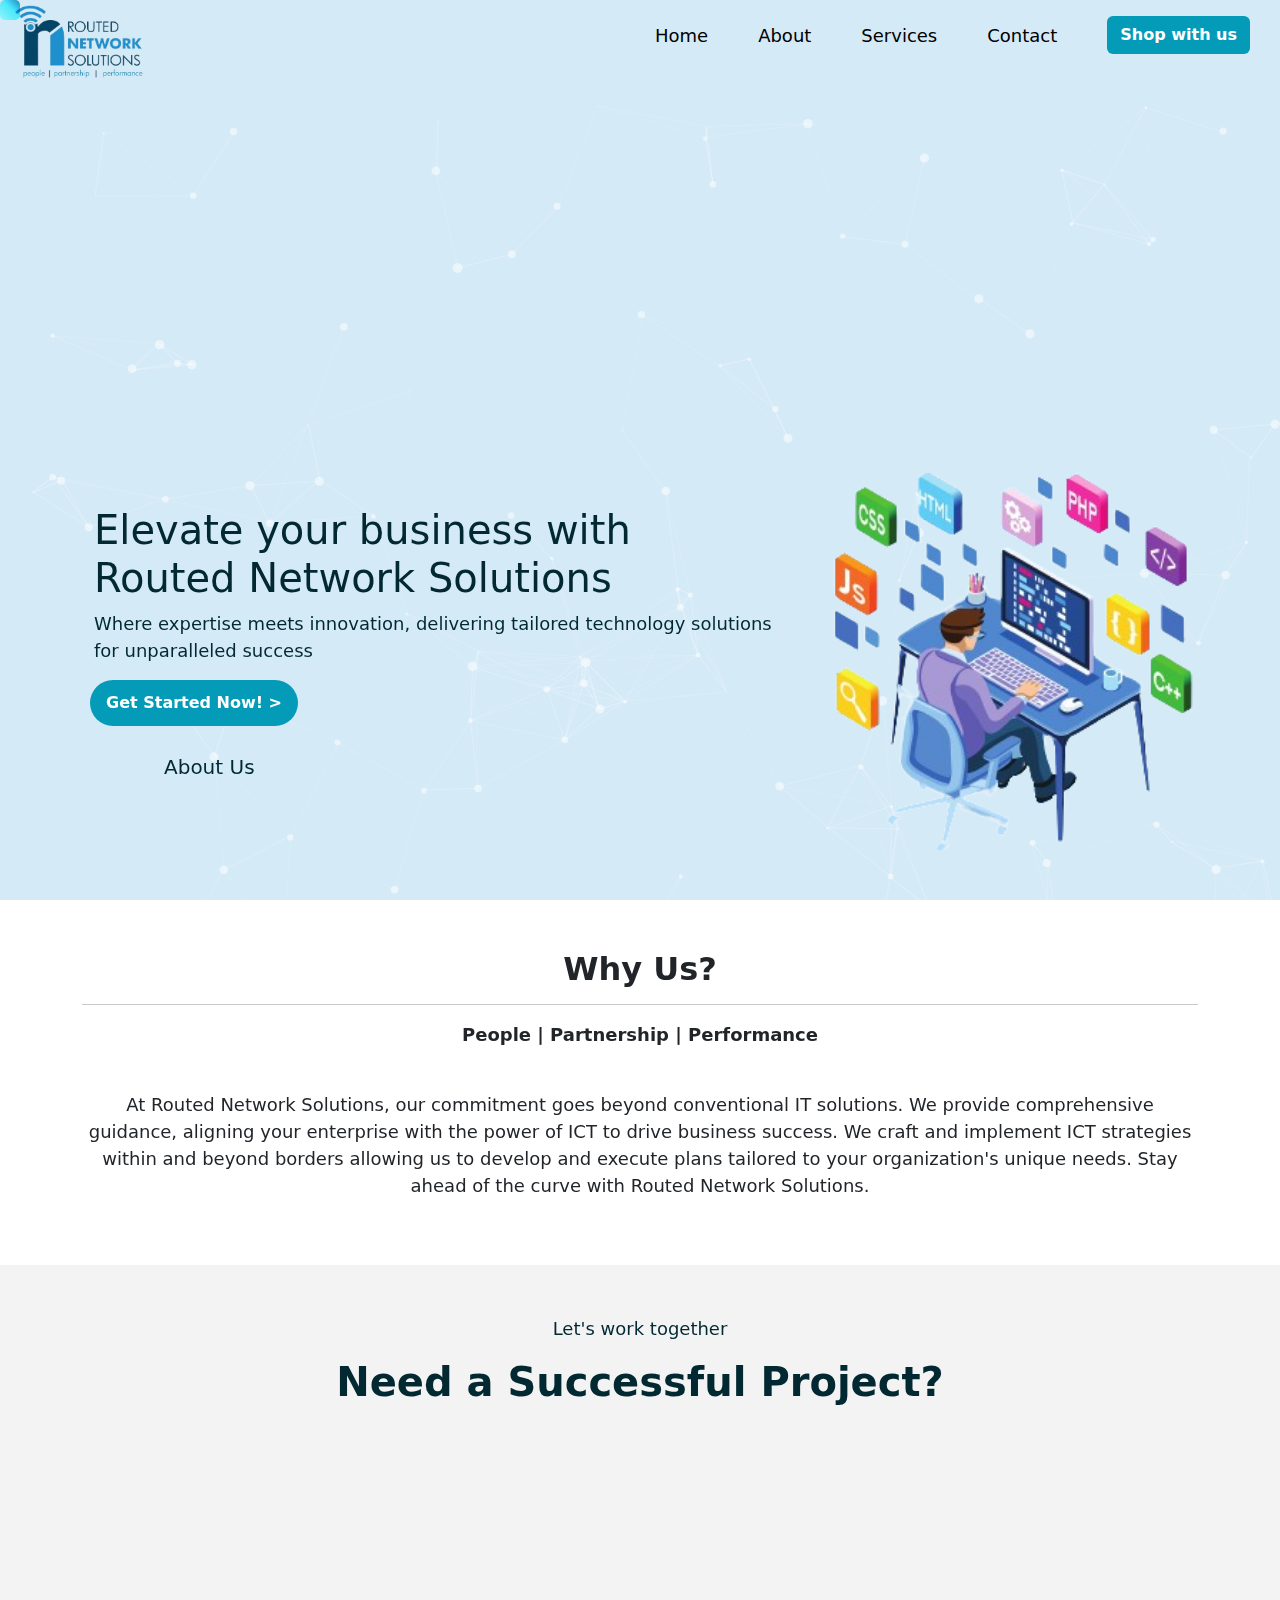
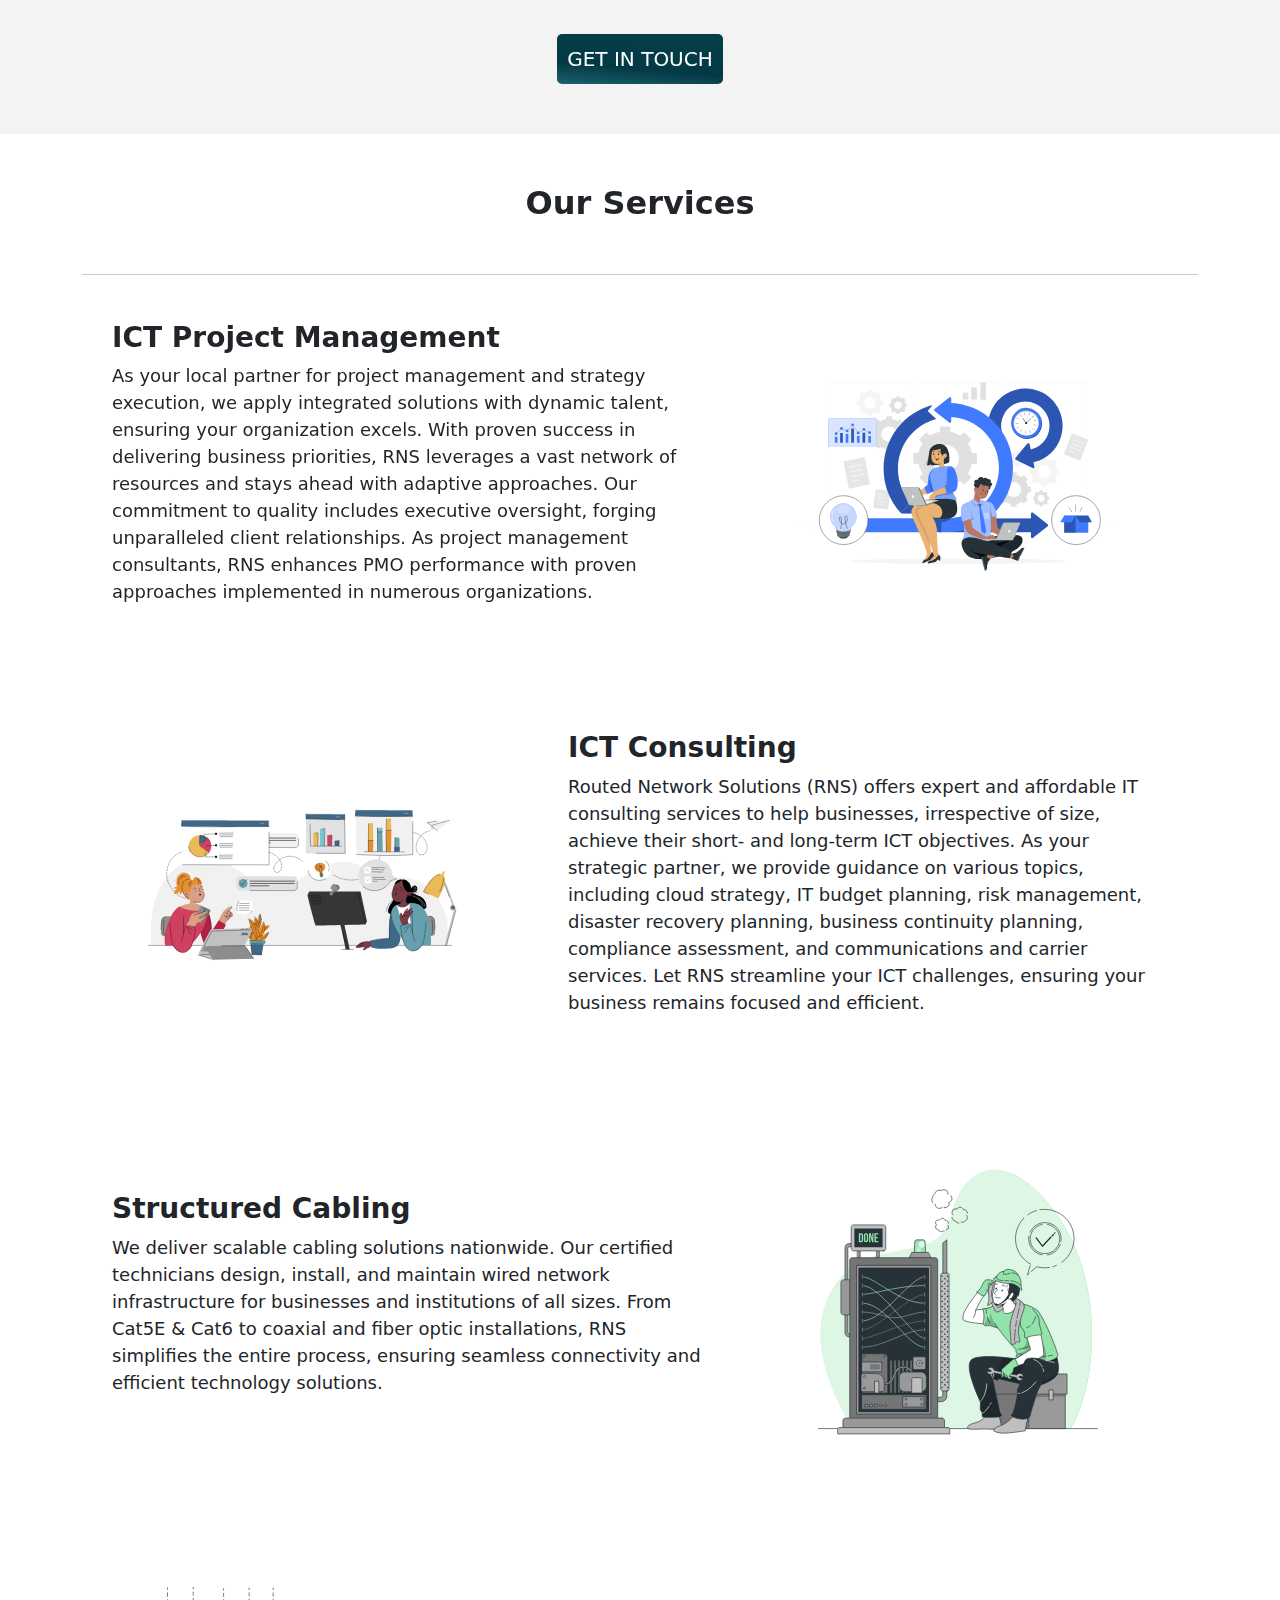
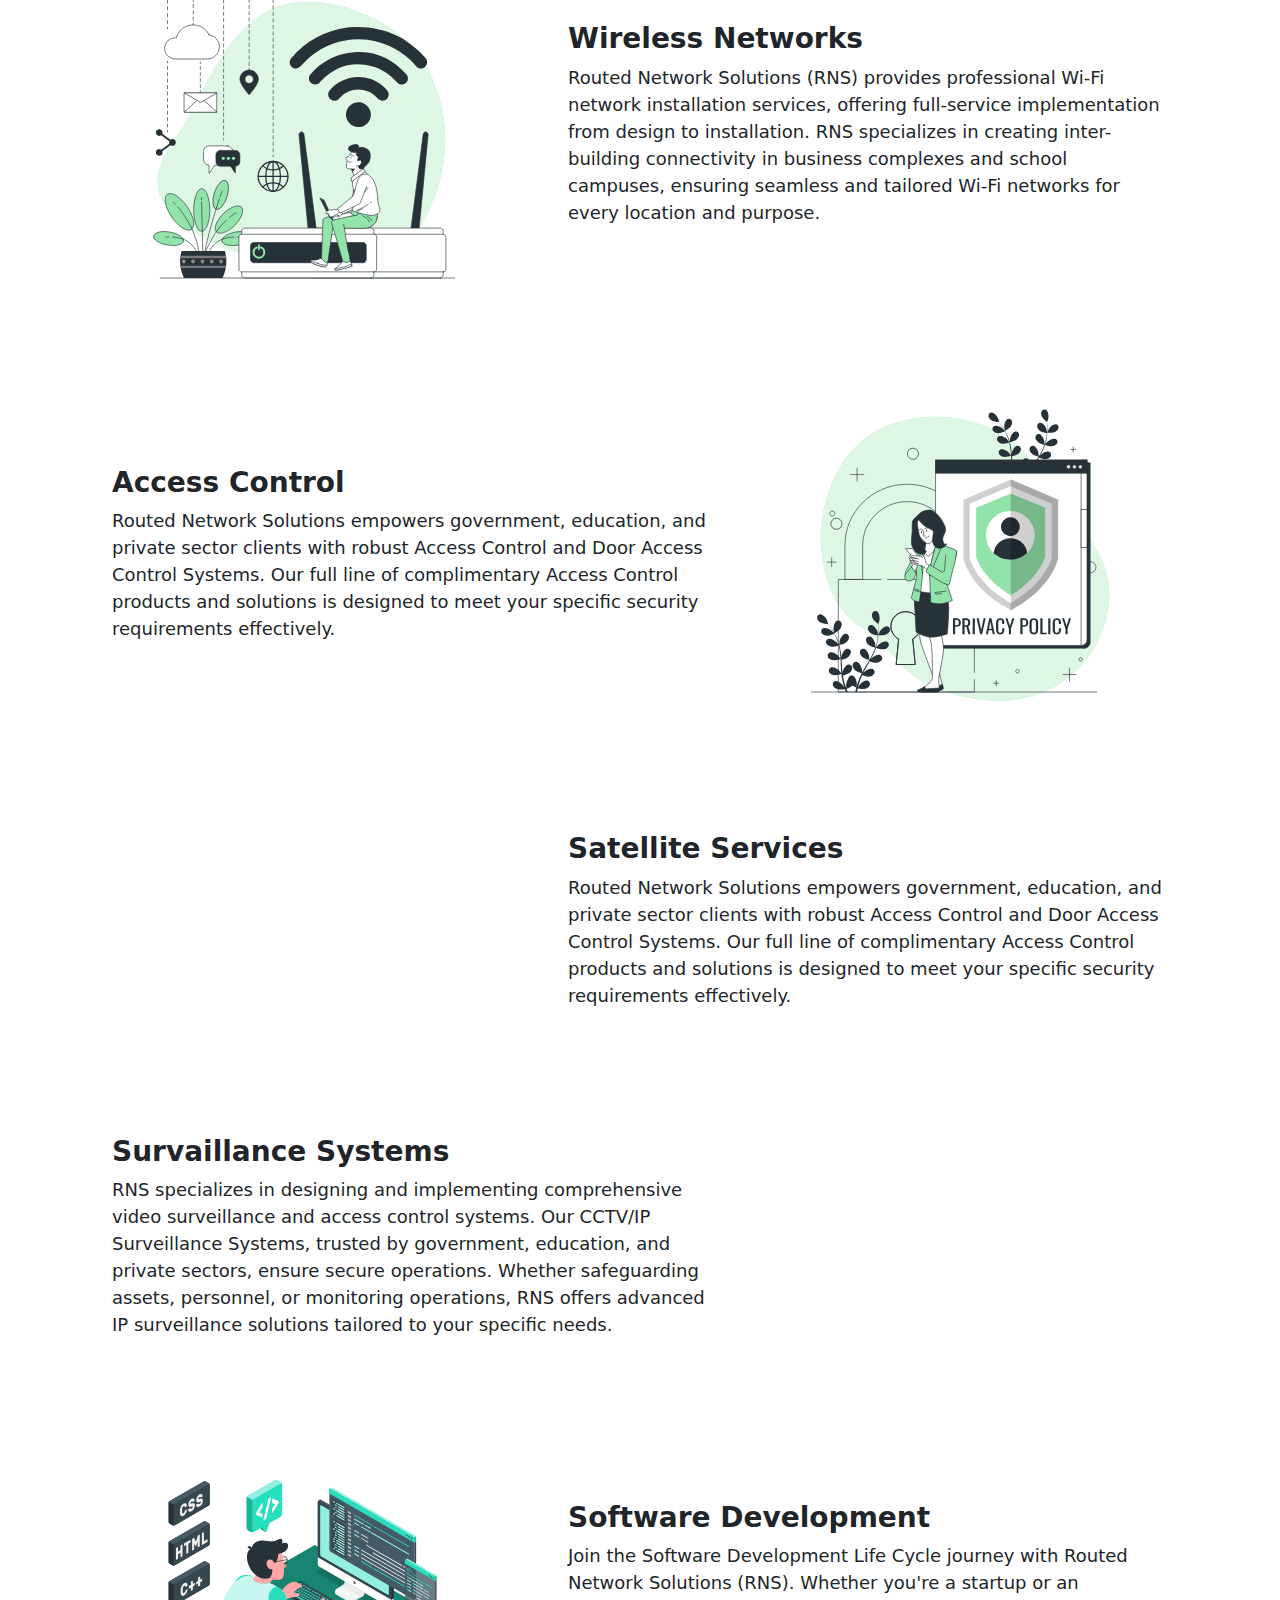
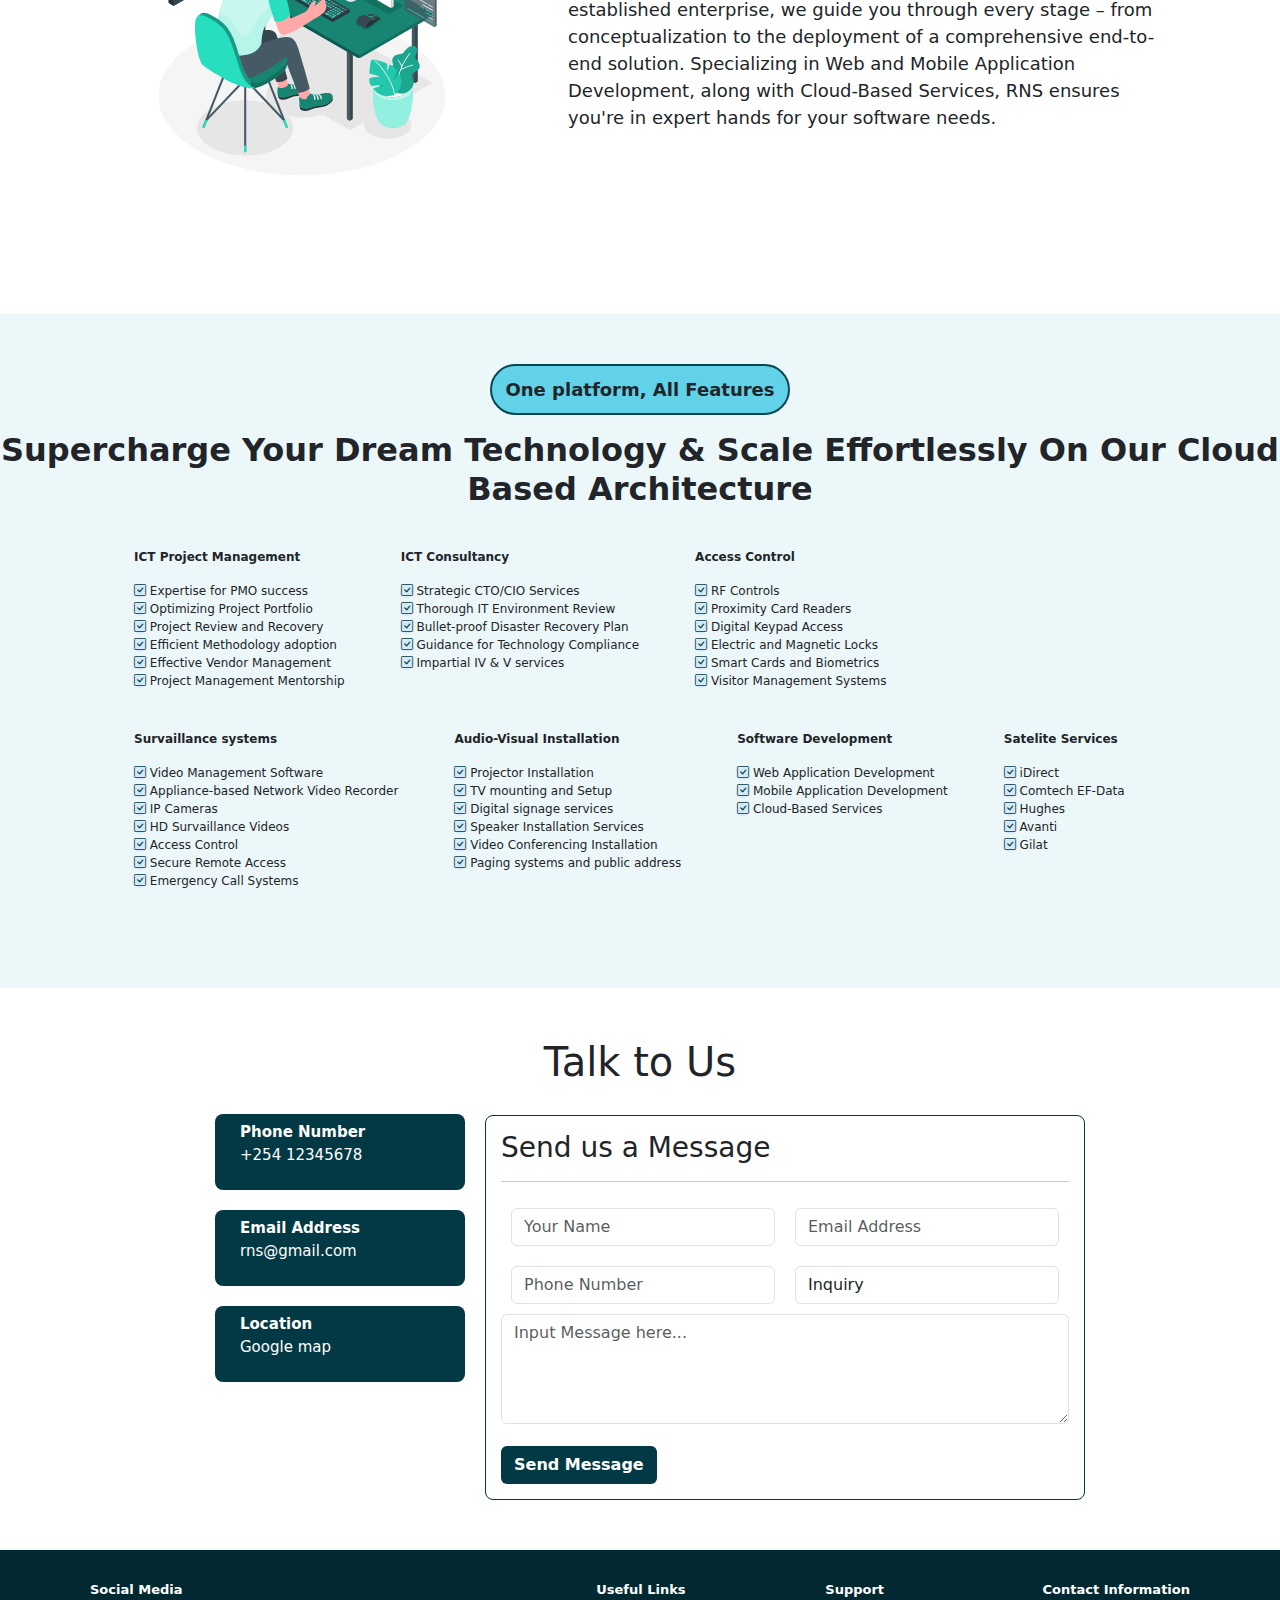
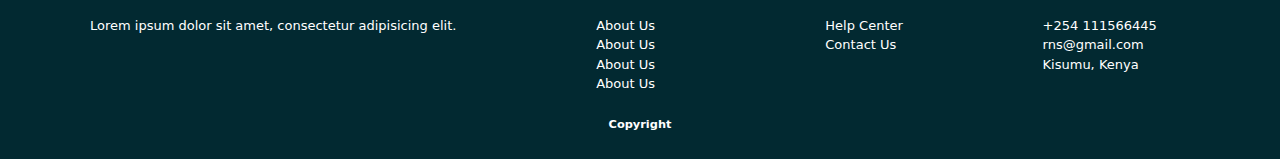
==== home.html @ feba07fe "RNS Project" ====
<!DOCTYPE html>
<html lang="en">
<head>
    <meta charset="UTF-8">
    <meta name="viewport" content="width=device-width, initial-scale=1.0">
    <!--bootstrap link-->
    <link href="https://cdn.jsdelivr.net/npm/bootstrap@5.3.3/dist/css/bootstrap.min.css" rel="stylesheet" integrity="sha384-QWTKZyjpPEjISv5WaRU9OFeRpok6YctnYmDr5pNlyT2bRjXh0JMhjY6hW+ALEwIH" crossorigin="anonymous">
    <link rel="stylesheet" href="home.css">
    <title>RNS</title>
</head>
<body>
    <div id="particles-js">
        <div class="nav-wrapper">
            <div class="nav-bar">
                <div class="logo">
                    <img src="images/RNS_New_Logo-removebg.png" alt="logo" style="width: 170px;">
                </div>
    
                <div class="nav">
                    <ul>
                        <li><a href="#">Home</a></li>
                        <li><a href="#">About</a></li>
                        <li><a href="#">Services</a></li>
                        <li><a href="#">Contact</a></li>
                        <button class="btn">Shop with us</button>
                    </ul>
                </div>
            </div>
        </div>
        
        <div class="nav container">
            <div class="hero container">
                <div class="hero-text container">
                    <h1>Elevate your business with Routed Network Solutions </h1>
                    <p>Where expertise meets innovation, delivering tailored technology solutions for unparalleled success</p>
                    
                    <button class="btn">Get Started Now! > </button>
                    <div class="header-icon">
                        <script src="https://cdn.lordicon.com/lordicon.js"></script>
                        <lord-icon
                            src="https://cdn.lordicon.com/hgngwpjn.json"
                            trigger="loop"
                            style="width:50px;height:90px">
                        </lord-icon>
    
                        <h5><a href="#">About Us</a></h5>
                    </div>   
                </div>
    
                <div class="hero-image">
                    <img src="images/about-image.png" alt="">
                </div>
            </div>
        </div>
    </div>



    <div class="about container">
        <div class="title">
            <h2><b>Why Us?</b></h2>
            <hr>
            <p><b>People | Partnership | Performance</b></p><br>
            <p>At Routed Network Solutions, our commitment goes beyond conventional IT solutions. We provide comprehensive guidance, aligning your enterprise with the power of ICT to drive business success. We craft and implement ICT strategies within and beyond borders allowing us to develop and execute plans tailored to your organization's unique needs. Stay ahead of the curve with Routed Network Solutions. </p>
        </div>
    </div>


    <div id="particles-js" style="height: 100%; width: 100%;">
        <div class="call">
         <p>Let's work together</p>
         <h1><b>Need a Successful Project?</b></h1>
         <lord-icon
             src="https://cdn.lordicon.com/wzrwaorf.json"
             trigger="loop"
             colors="primary:#110a5c,secondary:#049bb9"
             style="width:220px;height:220px">
         </lord-icon>
  
         <button class="neon-button">Get in Touch</button>
        </div>
       
     </div>


    <div class="services container">
        <div class="title">
            <h2><b>Our Services</b></h2><br>
            <hr>
        </div>

        <div class="services-types">
            <div class="service-section">
                <div class="services-text">
                    <h3><b>ICT Project Management</b></h3>
                    <p>As your local partner for project management and strategy execution, we apply integrated solutions with dynamic talent, ensuring your organization excels. With proven success in delivering business priorities, RNS leverages a vast network of resources and stays ahead with adaptive approaches. Our commitment to quality includes executive oversight, forging unparalleled client relationships. As project management consultants, RNS enhances PMO performance with proven approaches implemented in numerous organizations.</p>
                </div>

                <div class="services-image">
                    <img src="images/Project management new.svg" alt="">
                </div>
            </div>
        </div>

        <div class="services-types">
            <div class="service-section container">
                <div class="services-image">
                    <img src="images/Consultation.svg" alt="">
                </div>

                <div class="services-text">
                    <h3><b>ICT Consulting</b></h3>
                    <p>Routed Network Solutions (RNS) offers expert and affordable IT consulting services to help businesses, irrespective of size, achieve their short- and long-term ICT objectives. As your strategic partner, we provide guidance on various topics, including cloud strategy, IT budget planning, risk management, disaster recovery planning, business continuity planning, compliance assessment, and communications and carrier services. Let RNS streamline your ICT challenges, ensuring your business remains focused and efficient.</p>
                </div>
            </div>
        </div>
           
        

        <div class="services-types">
            <div class="service-section">
                <div class="services-text">
                    <h3><b>Structured Cabling</b></h3>
                    <p>We deliver scalable cabling solutions nationwide. Our certified technicians design, install, and maintain wired network infrastructure for businesses and institutions of all sizes. From Cat5E & Cat6 to coaxial and fiber optic installations, RNS simplifies the entire process, ensuring seamless connectivity and efficient technology solutions.</p>
                </div>

                <div class="services-image">
                    <img src="images/Wiring.svg" alt="">
                </div>
            </div>
        </div>

        <div class="services-types">
            <div class="service-section">

                <div class="services-image">
                    <img src="images/wireless networks.svg" alt="">
                </div>

                <div class="services-text">
                    <h3><b>Wireless Networks</b></h3>
                    <p>Routed Network Solutions (RNS) provides professional Wi-Fi network installation services, offering full-service implementation from design to installation. RNS specializes in creating inter-building connectivity in business complexes and school campuses, ensuring seamless and tailored Wi-Fi networks for every location and purpose.</p>
                </div>

              
            </div>
        </div>

        <div class="services-types">
            <div class="service-section">
                <div class="services-text">
                    <h3><b>Access Control</b></h3>
                    <p>Routed Network Solutions empowers government, education, and private sector clients with robust Access Control and Door Access Control Systems. Our full line of complimentary Access Control products and solutions is designed to meet your specific security requirements effectively.</p>
                </div>

                <div class="services-image">
                    <img src="images/Access ctrl new.svg" alt="">
                </div>
            </div>
        </div>

        <div class="services-types">
            <div class="service-section">

                <div class="services-image">
                    <img src="images/satellite-2528833.jpg" alt="">
                </div>

                <div class="services-text">
                    <h3><b>Satellite Services</b></h3>
                    <p>Routed Network Solutions empowers government, education, and private sector clients with robust Access Control and Door Access Control Systems. Our full line of complimentary Access Control products and solutions is designed to meet your specific security requirements effectively.</p>
                </div>

                
            </div>
        </div>

        <div class="services-types">
            <div class="service-section">
                <div class="services-text">
                    <h3><b>Survaillance Systems</b></h3>
                    <p>RNS specializes in designing and implementing comprehensive video surveillance and access control systems. Our CCTV/IP Surveillance Systems, trusted by government, education, and private sectors, ensure secure operations. Whether safeguarding assets, personnel, or monitoring operations, RNS offers advanced IP surveillance solutions tailored to your specific needs.</p>
                </div>

                <div class="services-image">
                    <img src="images/Surveillance Cameras.jpg" alt="">
                </div>
            </div>
        </div>

        <div class="services-types">
            <div class="service-section">
                <div class="services-image">
                    <img src="images/Software Development new.svg" alt="">
                </div>

                <div class="services-text">
                    <h3><b>Software Development</b></h3>
                    <p>Join the Software Development Life Cycle journey with Routed Network Solutions (RNS). Whether you're a startup or an established enterprise, we guide you through every stage – from conceptualization to the deployment of a comprehensive end-to-end solution. Specializing in Web and Mobile Application Development, along with Cloud-Based Services, RNS ensures you're in expert hands for your software needs.</p>
                </div>

               
            </div>
        </div>
    </div>

 

    <div class="advantages ">
        <div class="advantage-title">
            <p><b>One platform, All Features</b></p>
            <h2><b>Supercharge Your Dream Technology & Scale Effortlessly On Our Cloud Based Architecture</b></h2>
        </div>
       
        <div class="advantages-list container">
          
          
            <div class="list">
                <ul>
                    <p><b>ICT Project Management</b></p>
                    <li><i class="bi bi-check-square"></i> Expertise for PMO success</li>
                    <li><i class="bi bi-check-square"></i> Optimizing Project Portfolio</li>
                    <li><i class="bi bi-check-square"></i> Project Review and Recovery</li>
                    <li><i class="bi bi-check-square"></i> Efficient Methodology adoption</li>
                    <li><i class="bi bi-check-square"></i> Effective Vendor Management</li>
                    <li><i class="bi bi-check-square"></i> Project Management Mentorship</li>
                </ul>
            </div>

            <div class="list">
                <ul>
                    <p><b>ICT Consultancy</b></p>
                    <li><i class="bi bi-check-square"></i> Strategic CTO/CIO Services</li>
                    <li><i class="bi bi-check-square"></i> Thorough IT Environment Review</li>
                    <li><i class="bi bi-check-square"></i> Bullet-proof Disaster Recovery Plan</li>
                    <li><i class="bi bi-check-square"></i> Guidance for Technology Compliance</li>
                    <li><i class="bi bi-check-square"></i> Impartial IV & V services</li>
                    
                </ul>
            </div>

            <div class="list">
                <ul>
                    <p><b>Access Control</b></p>
                    <li><i class="bi bi-check-square"></i> RF Controls</li>
                    <li><i class="bi bi-check-square"></i> Proximity Card Readers</li>
                    <li><i class="bi bi-check-square"></i> Digital Keypad Access</li>
                    <li><i class="bi bi-check-square"></i> Electric and Magnetic Locks</li>
                    <li><i class="bi bi-check-square"></i> Smart Cards and Biometrics</li>
                    <li><i class="bi bi-check-square"></i> Visitor Management Systems</li>
                </ul>
            </div>


            <div class="list" >
                <ul>
                    <p><b>Survaillance systems</b></p>
                    <li><i class="bi bi-check-square"></i> Video Management Software</li>
                    <li><i class="bi bi-check-square"></i> Appliance-based Network Video Recorder</li>
                    <li><i class="bi bi-check-square"></i> IP Cameras</li>
                    <li><i class="bi bi-check-square"></i>  HD Survaillance Videos</li>
                    <li><i class="bi bi-check-square"></i> Access Control</li>
                    <li><i class="bi bi-check-square"></i> Secure Remote Access</li>
                    <li><i class="bi bi-check-square"></i> Emergency Call Systems</li>
                    
                </ul>
            </div>

            <div class="list">
                <ul>
                    <p><b>Audio-Visual Installation</b></p>
                    <li><i class="bi bi-check-square"></i> Projector Installation</li>
                    <li><i class="bi bi-check-square"></i> TV mounting and Setup</li>
                    <li><i class="bi bi-check-square"></i> Digital signage services</li>
                    <li><i class="bi bi-check-square"></i> Speaker Installation Services</li>
                    <li><i class="bi bi-check-square"></i> Video Conferencing Installation</li>
                    <li><i class="bi bi-check-square"></i> Paging systems and public address</li>
                </ul>
            </div>

            <div class="list">
                <ul>
                    <p><b>Software Development</b></p>
                    <li><i class="bi bi-check-square"></i> Web Application Development</li>
                    <li><i class="bi bi-check-square"></i> Mobile Application Development</li>
                    <li><i class="bi bi-check-square"></i> Cloud-Based Services</li>
                    
                </ul>
            </div>

            <div class="list">
                <ul>
                    <p><b>Satelite Services</b></p>
                    <li><i class="bi bi-check-square"></i> iDirect</li>
                    <li><i class="bi bi-check-square"></i> Comtech EF-Data</li>
                    <li><i class="bi bi-check-square"></i> Hughes</li>
                    <li><i class="bi bi-check-square"></i> Avanti</li>
                    <li><i class="bi bi-check-square"></i> Gilat</li>
                </ul>
            </div>
        </div>
    </div>
    
    <div class="contact container">
        <div class="title">
            <h1>Talk to Us</h1>
            
        </div>

        <div class="contact-form">
            <div class="contact-info">
                <div class="info-details">
                    <div class="info-icon">
                        <script src="https://cdn.lordicon.com/lordicon.js"></script>
                        <lord-icon
                            src="https://cdn.lordicon.com/ggwcstpv.json"
                            trigger="loop"
                            delay="2000"
                            stroke="bold"
                            style="width:50px;height:50px">
                        </lord-icon>
                    </div>
    
                    <div class="info-contact">
                        <p><b>Phone Number</b></p>
                        <p>+254 12345678</p>
                    </div>
                </div>
    
                <div class="info-details">
                    <div class="info-icon">
                        <script src="https://cdn.lordicon.com/lordicon.js"></script>
                        <lord-icon
                            src="https://cdn.lordicon.com/ukwexxlc.json"
                            trigger="in"
                            delay="1500"
                            stroke="bold"
                            state="loop-assembly"
                            style="width:50px;height:50px">
                        </lord-icon>
                    </div>
    
                    <div class="info-contact">
                        <p><b>Email Address</b></p>
                        <p>rns@gmail.com</p>
                    </div>
                </div>
    
                <div class="info-details">
                    <div class="info-icon">
                        <script src="https://cdn.lordicon.com/lordicon.js"></script>
                        <lord-icon
                            src="https://cdn.lordicon.com/cjhlqtae.json"
                            trigger="loop"
                            stroke="bold"
                            state="loop-roll"
                            style="width:50px;height:50px">
                        </lord-icon>
                    </div>
    
                    <div class="info-contact">
                        <p><b>Location</b></p>
                        <p>Google map</p>
                    </div>
                </div>
    
                
            </div>
    
            <div class="message">
                <h3>Send us a Message</h3>
                <hr>
                <form action="">
                    <div class="message1">
                        <input class="form-control" type="text" placeholder="Your Name">
                        <input class="form-control" type="email" placeholder="Email Address">
                    </div>
    
                    <div class="message1">
                        <input class="form-control" type="number" placeholder="Phone Number">
                        <select class="form-control" name="subject" id="subject">
                            <option value="Inquiry">Inquiry</option>
                            <option value="Complement">Complement</option>
                            <option value="Complaint">Complaint</option>
                        </select>
                    </div>
                    <textarea class="form-control" name="message" id="" cols="30" rows="4" placeholder="Input Message here..."></textarea><br>
                    <button class="btn"><b>Send Message</b></button>
                </form>
            </div>
        </div>
        
    </div>

    <footer>
        <div class="footer container">
            <div class="footer-text">
                <p><b>Social Media</b></p>
                <p>Lorem ipsum dolor sit amet, consectetur adipisicing elit.</p>
                <div class="socials-icons">

                </div>
            </div>

            <div class="footer-text">
                <p><b>Useful Links</b></p>
                <a href="#">About Us</a>
                <a href="#">About Us</a>
                <a href="#">About Us</a>
                <a href="#">About Us</a>
            </div>

            <div class="footer-text">
                <p><b>Support</b></p>
                <a href="#">Help Center</a>
                <a href="#">Contact Us</a>
            </div>

            <div class="footer-text">
                <p><b>Contact Information</b></p>
                <a href="#">+254 111566445</a>
                <a href="#">rns@gmail.com</a>
                <a href="#">Kisumu, Kenya</a>
            </div>
        </div>
        <p style="text-align: center;"><small><b>Copyright</b></small></p>
    </footer>

    

    <!--bootstrap-->
    <script src="https://cdn.jsdelivr.net/npm/bootstrap@5.3.3/dist/js/bootstrap.bundle.min.js" integrity="sha384-YvpcrYf0tY3lHB60NNkmXc5s9fDVZLESaAA55NDzOxhy9GkcIdslK1eN7N6jIeHz" crossorigin="anonymous"></script>
    <!--boostrap icons-->
    <link rel="stylesheet" href="https://cdn.jsdelivr.net/npm/bootstrap-icons@1.11.3/font/bootstrap-icons.min.css">
    <script src="particles.js"></script>
    <script src="app.js"></script>
    <script src="https://cdn.lordicon.com/lordicon.js"></script>
</body>
</html>
---- home.css ----
body{
    margin: 0;
    padding: 0;
    box-sizing: border-box;
    background-color: #ffffff;
    font-size: large;
}

#particles-js{
    width: 100%;
    height: 100vh;
    background: #d5eaf7;
 
}

.nav-bar{
    display: flex;
    flex-direction: row;
    justify-content: space-between;
}
.nav ul{
    display: flex;
    flex-direction: row;
    justify-content: space-between;
    align-items: center;
    margin-right: 30px;
}
.nav ul li{
    text-decoration: none;
    list-style-type: none;

}
.nav ul a{
    text-decoration: none;
    margin-left: 50px;
    color: black;
}
.nav .btn{
    font-weight: bold;
    background-color:#049bb9;
    color: white;
    margin-left: 50px;
}
.nav .btn:hover{
    color: white;
    background-color:#62d2e9 ;
    border: none;
}
.hero{
    display: flex;
    flex-direction: row;
    justify-content: space-between;
    align-items: center;
   position: absolute;
   bottom: 50px;
}
.hero-text{
    color: #022931;
  
}
.hero-text .btn{
    background-color: #049bb9;
    border-radius: 25px;
    padding: 10px;
    padding-left: 15px;
    padding-right: 15px;
    margin-left: -4px;
}
.hero-image img{
    width: 380px;
    margin-left: 30px;
}
.header-icon{
    display: flex;
    flex-direction: row;
    align-items: center;
    
}
.header-icon a{
    text-decoration: none;
    list-style-type: none;
    color: #022931;
    margin-left: 20px;
}
.services{
    display: flex;
    flex-direction: column;
   padding-top: 50px;
   padding-bottom: 50px;
}
.title{
    text-align: center;
    
}
.service-section{
    display: flex;
    flex-direction: row;
    align-items: center;
    justify-content: space-between;
    padding: 30px;
}
.services-text{
    width: 600px;
}
.services-types{
    margin-bottom: 50px;
}

.services-image img{
    width: 400px;
    padding-left: 30px;
    padding-right: 50px;
    border-radius: 15px;
}
.about{
    padding-top: 50px;
    padding-bottom: 50px;
}
.call{
    align-items: center;
    text-align: center;
    padding: 50px;
    background-color: rgb(243, 243, 243);
    display: flex;
    flex-direction: column;
    color: #022931;
}
.advantages{
    display: flex;
    flex-direction: column;
    justify-content: space-between;
   
    padding-top: 50px;
    padding-bottom: 50px;
    background-color: rgb(236, 247, 250);
}
.advantages-list{
    display: flex;
    flex-direction: row;
    flex-wrap:wrap;
    list-style-type: none;
    
    padding: 20px;
}
.list{
    text-decoration: none;
    padding-bottom: 10px;
    padding: 12px;
    font-size: 12px;
}
.list li{
    list-style-type: none;
}
.list li i{
    color: #033944;
    background-color: #d5eaf7;
   
  
    border-radius: 7px;
}
.advantage-title{
    align-items: center;
    text-align: center;
    display: flex;
    flex-direction: column;
    align-items: center;
    text-align: center;
}
.advantage-title p{
    padding: 10px;
    background-color: #62d2e9;
    width: 300px;
    border-radius: 30px;
    border: 2px solid #064753;
    
}

.neon-button {
    background: linear-gradient(5deg, #d5eaf7, #62d2e9, #033944, #064753);
    background-size: 400% 400%;
    animation: Gradient 3s ease infinite;
    border: none;
    border-radius: 5px;
    color: white;
    font-size: 20px;
    padding: 10px;
    text-transform: uppercase;
  }
  
  @keyframes Gradient {
    0% {background-position: 0% 50%;}
    50% {background-position: 100% 50%;}
    100% {background-position: 0% 50%;}
  }
  
  .neon-button:before {
    content: "";
    position: absolute;
    top: 0;
    left: 0;
    background: linear-gradient(45deg, #d5eaf7, #62d2e9, #033944, #064753);
    background-size: 400% 400%;
    mix-blend-mode: hard-light;
    border-radius: 5px;
    padding: 10px ;
    transition: all 0.3s ease-in-out;
  }
  
  .neon-button:hover:before {
    filter: brightness(1.2);
    transform: scale(1.1);
  }
  .info-details{
    display: flex;
    flex-direction: row;
    align-items: center;
    background-color:  #033944;
    width: 250px;
    margin: 20px;
    font-size: 15px;
    border-radius: .5rem;
    color: white;
  }
  .info-details:hover{
    background-color: white;
    border:1px solid  #022931;
    color: black;
   
  }
  lord-icon{
    padding-left: 10px;
   
  }
  .info-contact{
    line-height: 7px;
    padding: 15px;
  }
  .contact{
    display: flex;
    flex-direction: column;
    align-items: center;
    padding: 50px;
    
  }
  .contact .title{
    width: 1000px;
  }
  .contact-form{
    display: flex;
    flex-direction: row;
  }
  .message{
    width: 600px;
    padding: 15px;
    border-radius: .5rem;
    margin-top: 21px;
    font-size: 15px;
    border: 1px solid #033944;
  }
  .message1{
    display: flex;
    flex-direction: row;
    justify-content: space-between;
  }
  .message input, select{
    margin: 10px;
  }
  .message .btn{
    background-color:  #033944;
    color: white;
  }
  .message .btn:hover{
    background-color: #62d2e9;
    color: white;
  }
  footer{
    font-size: 13px;
    background-color: #022931;
    color: white;
    padding: 10px;
  }
  .footer{
    display: flex;
    flex-direction: row;
    justify-content: space-between;
    padding: 20px;
  }
  .footer a{
    text-decoration: none;
    color: white;
  }
  .footer-text{
    display: flex;
    flex-direction: column;
  }
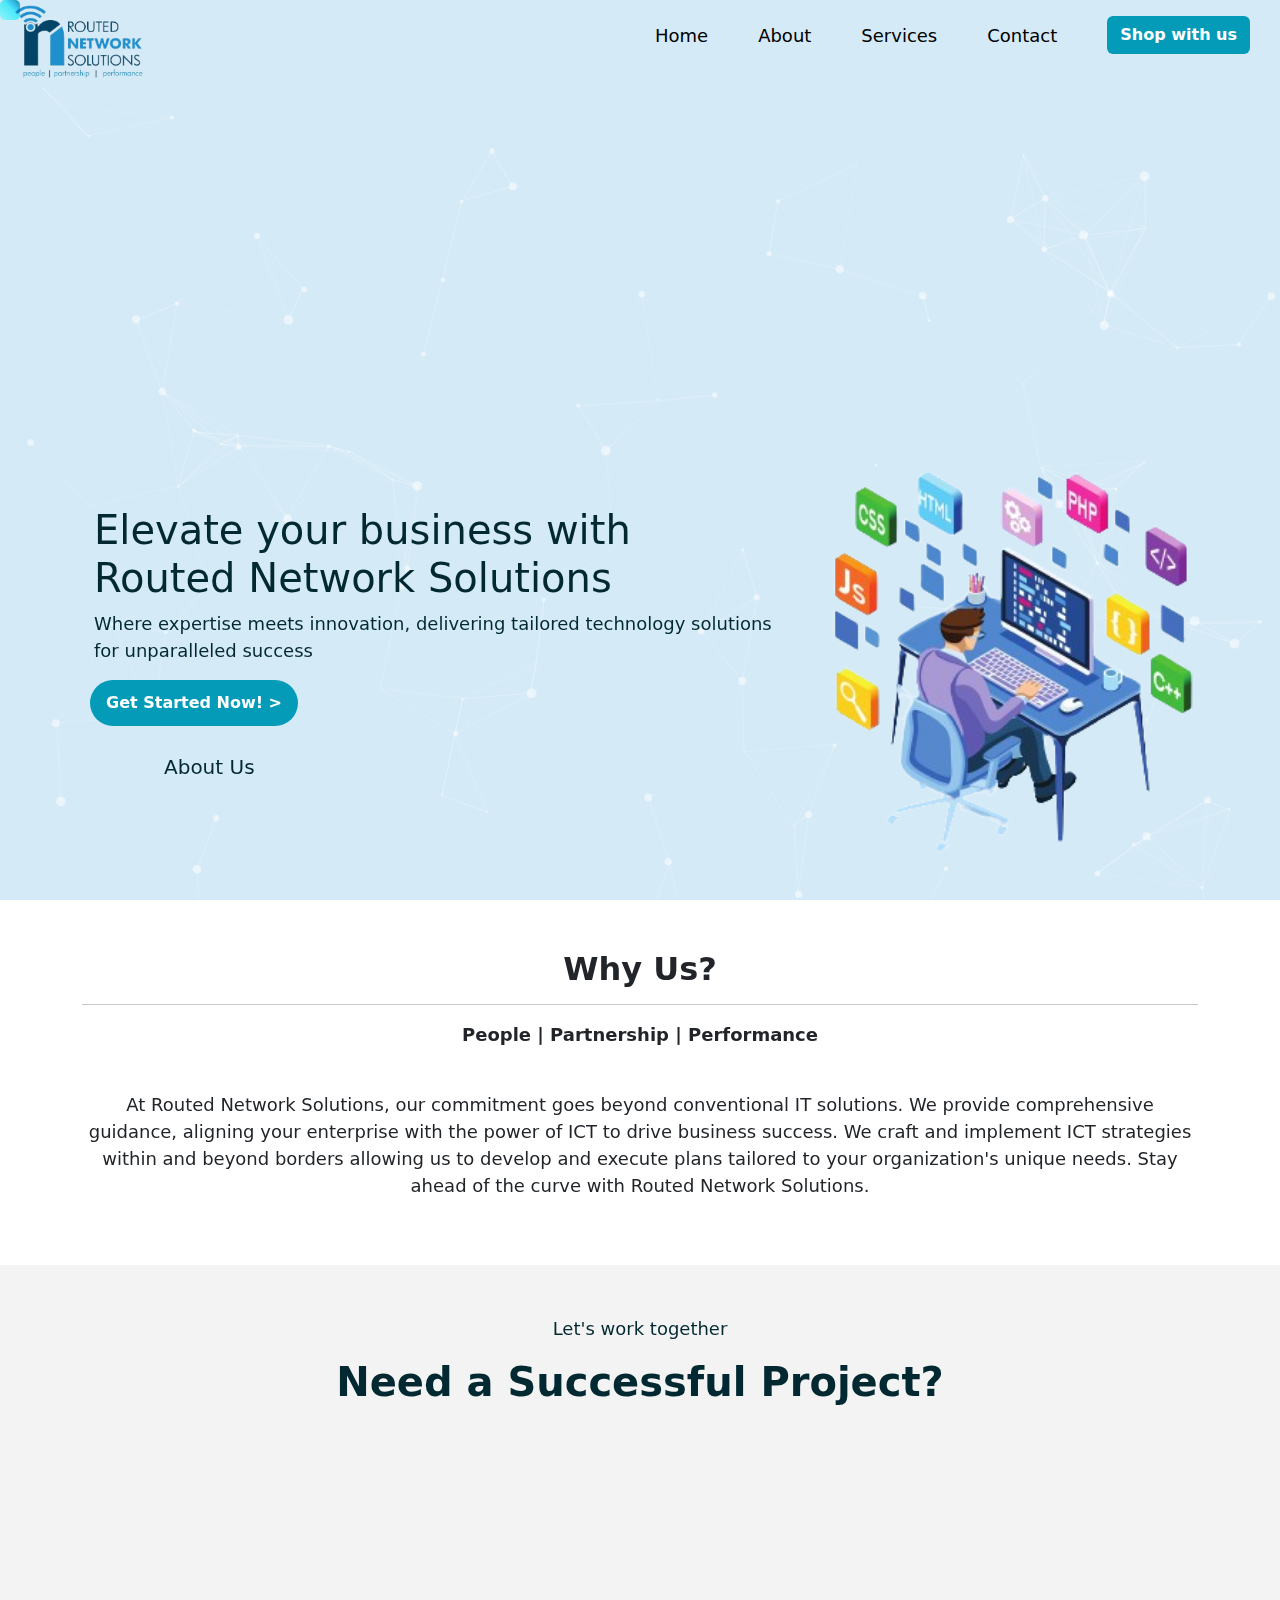
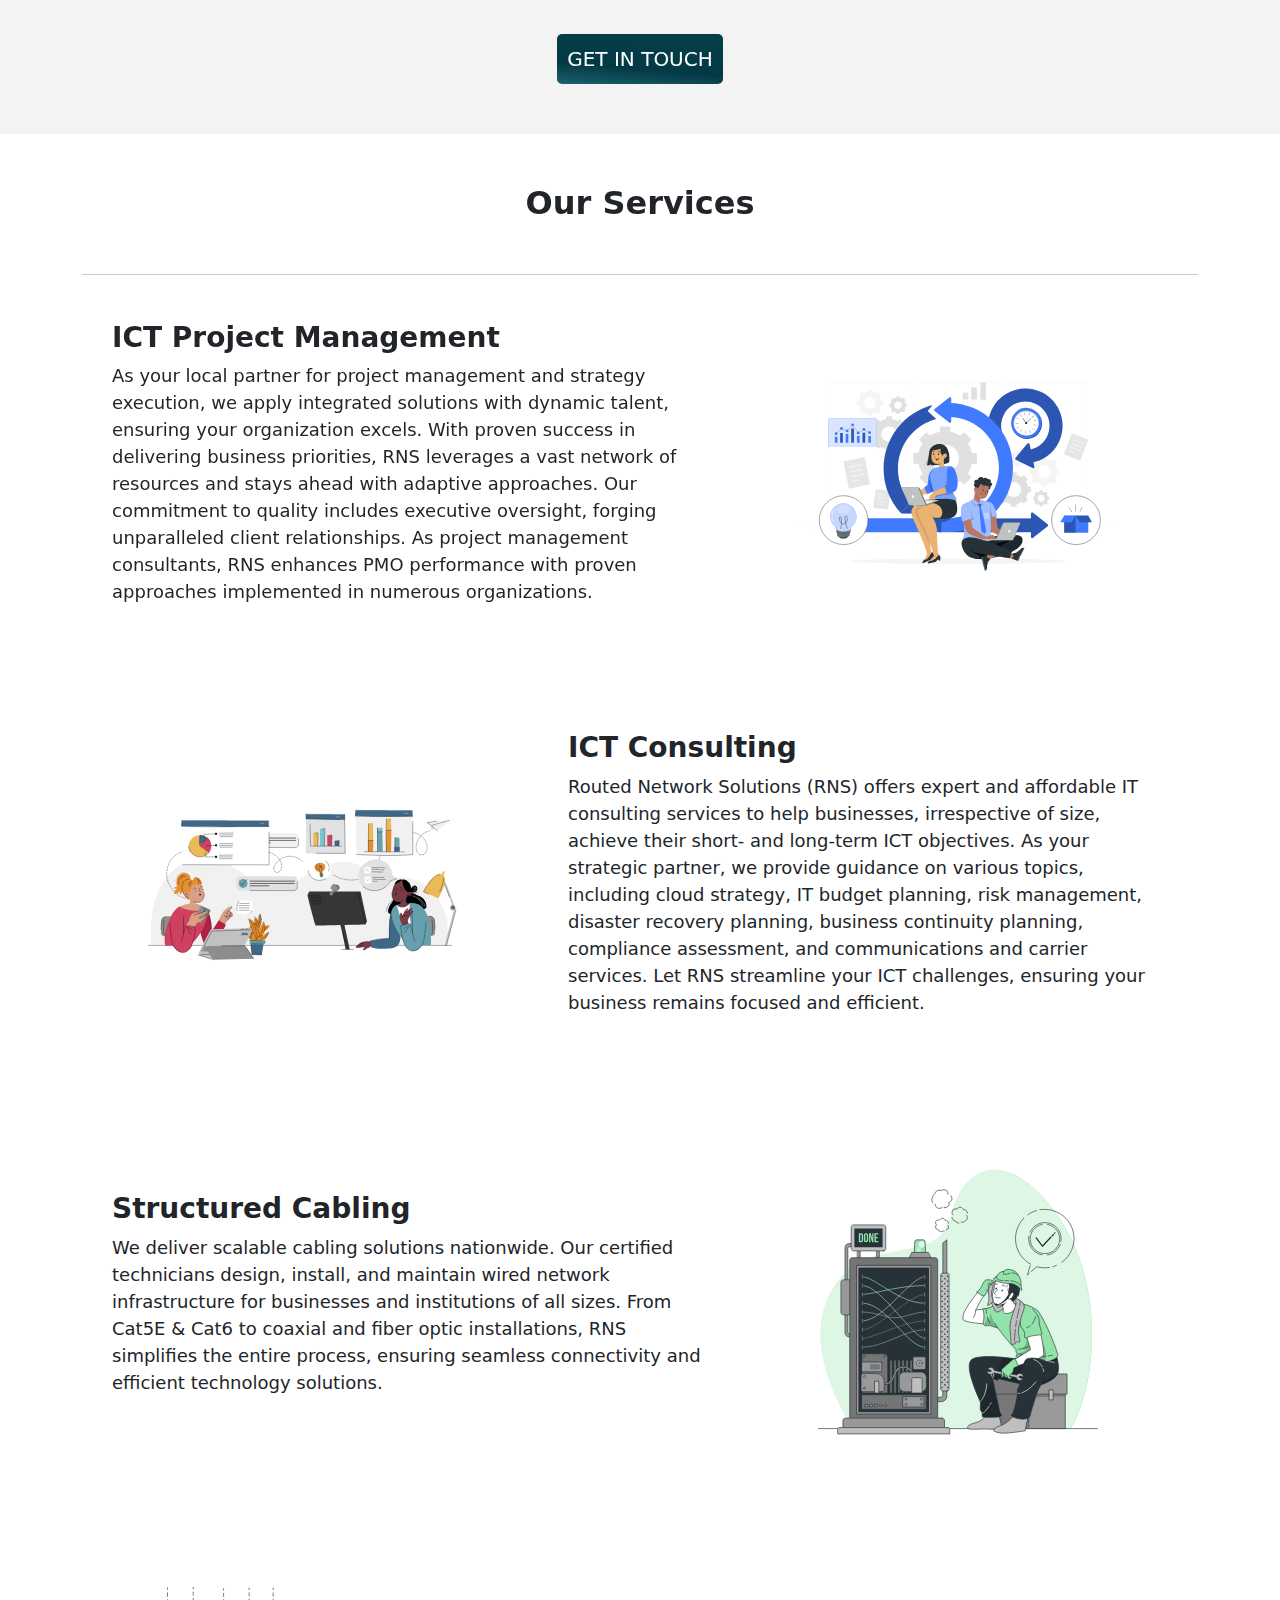
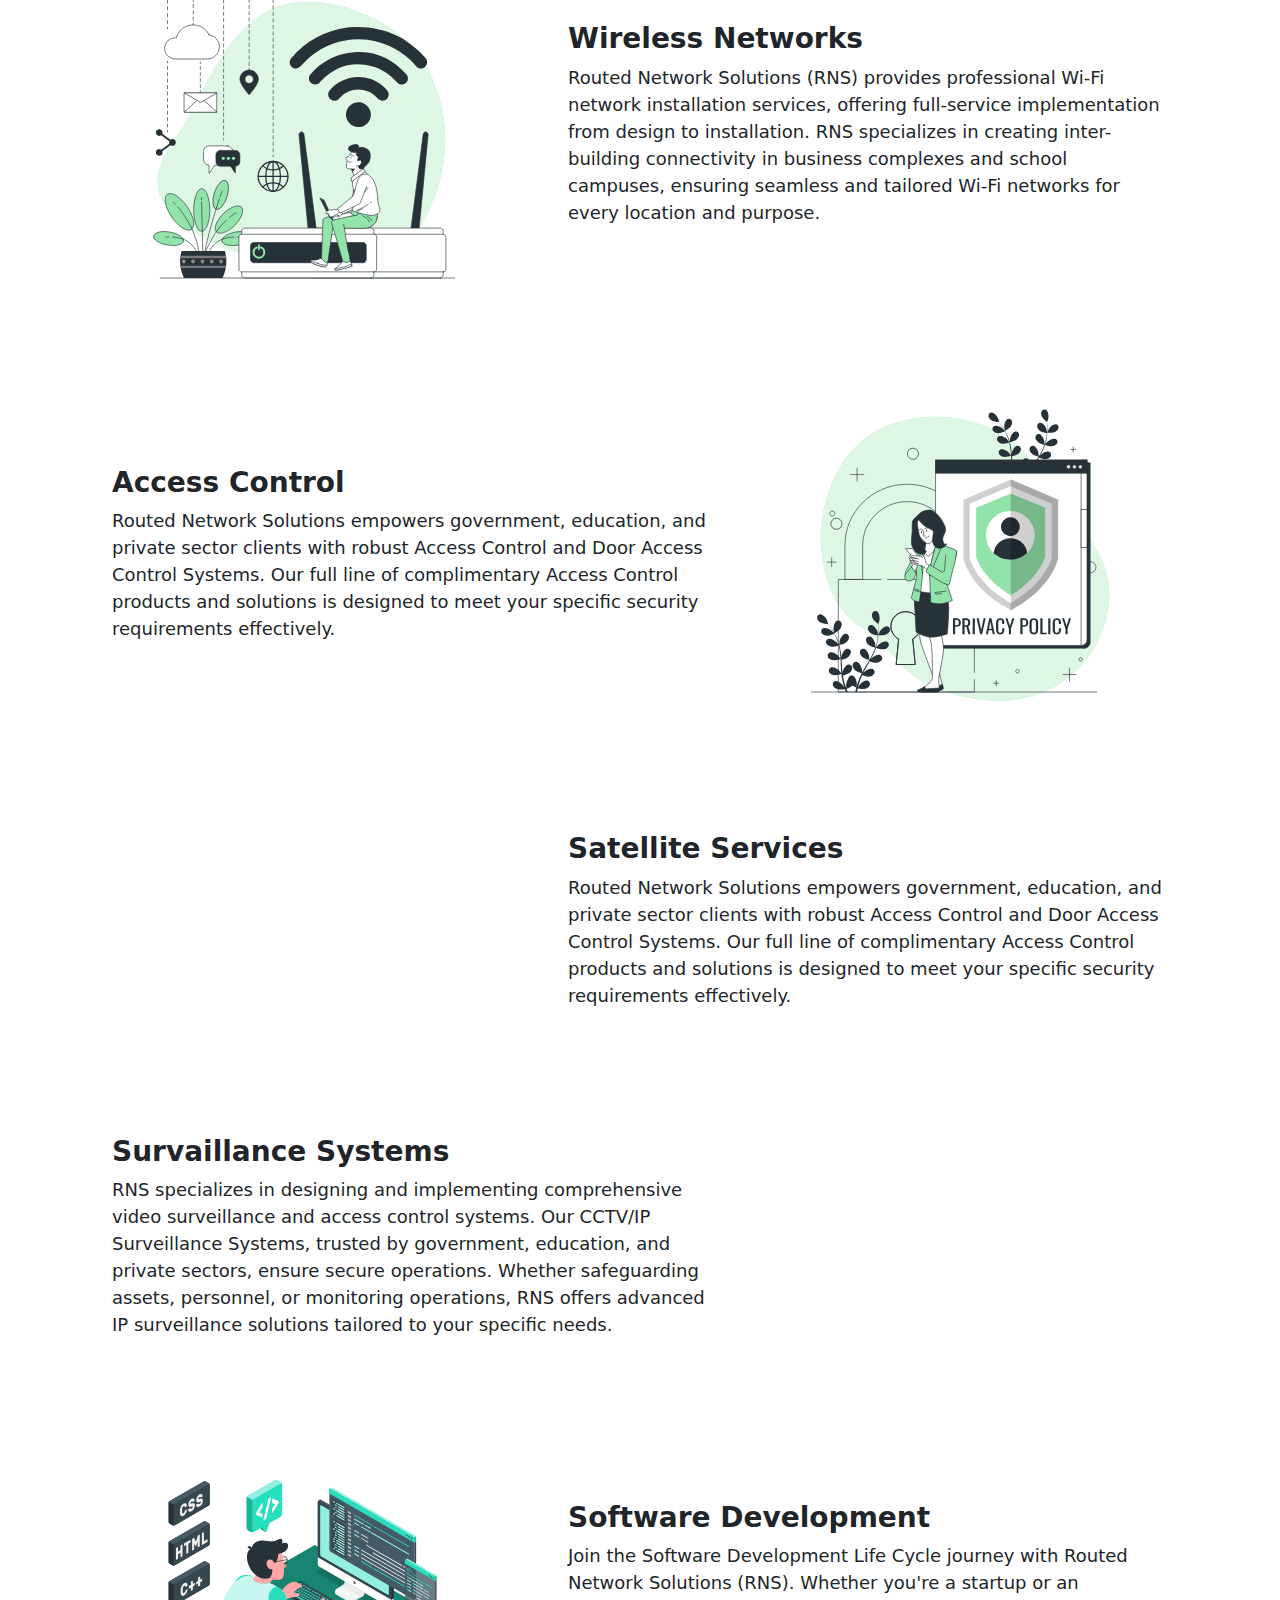
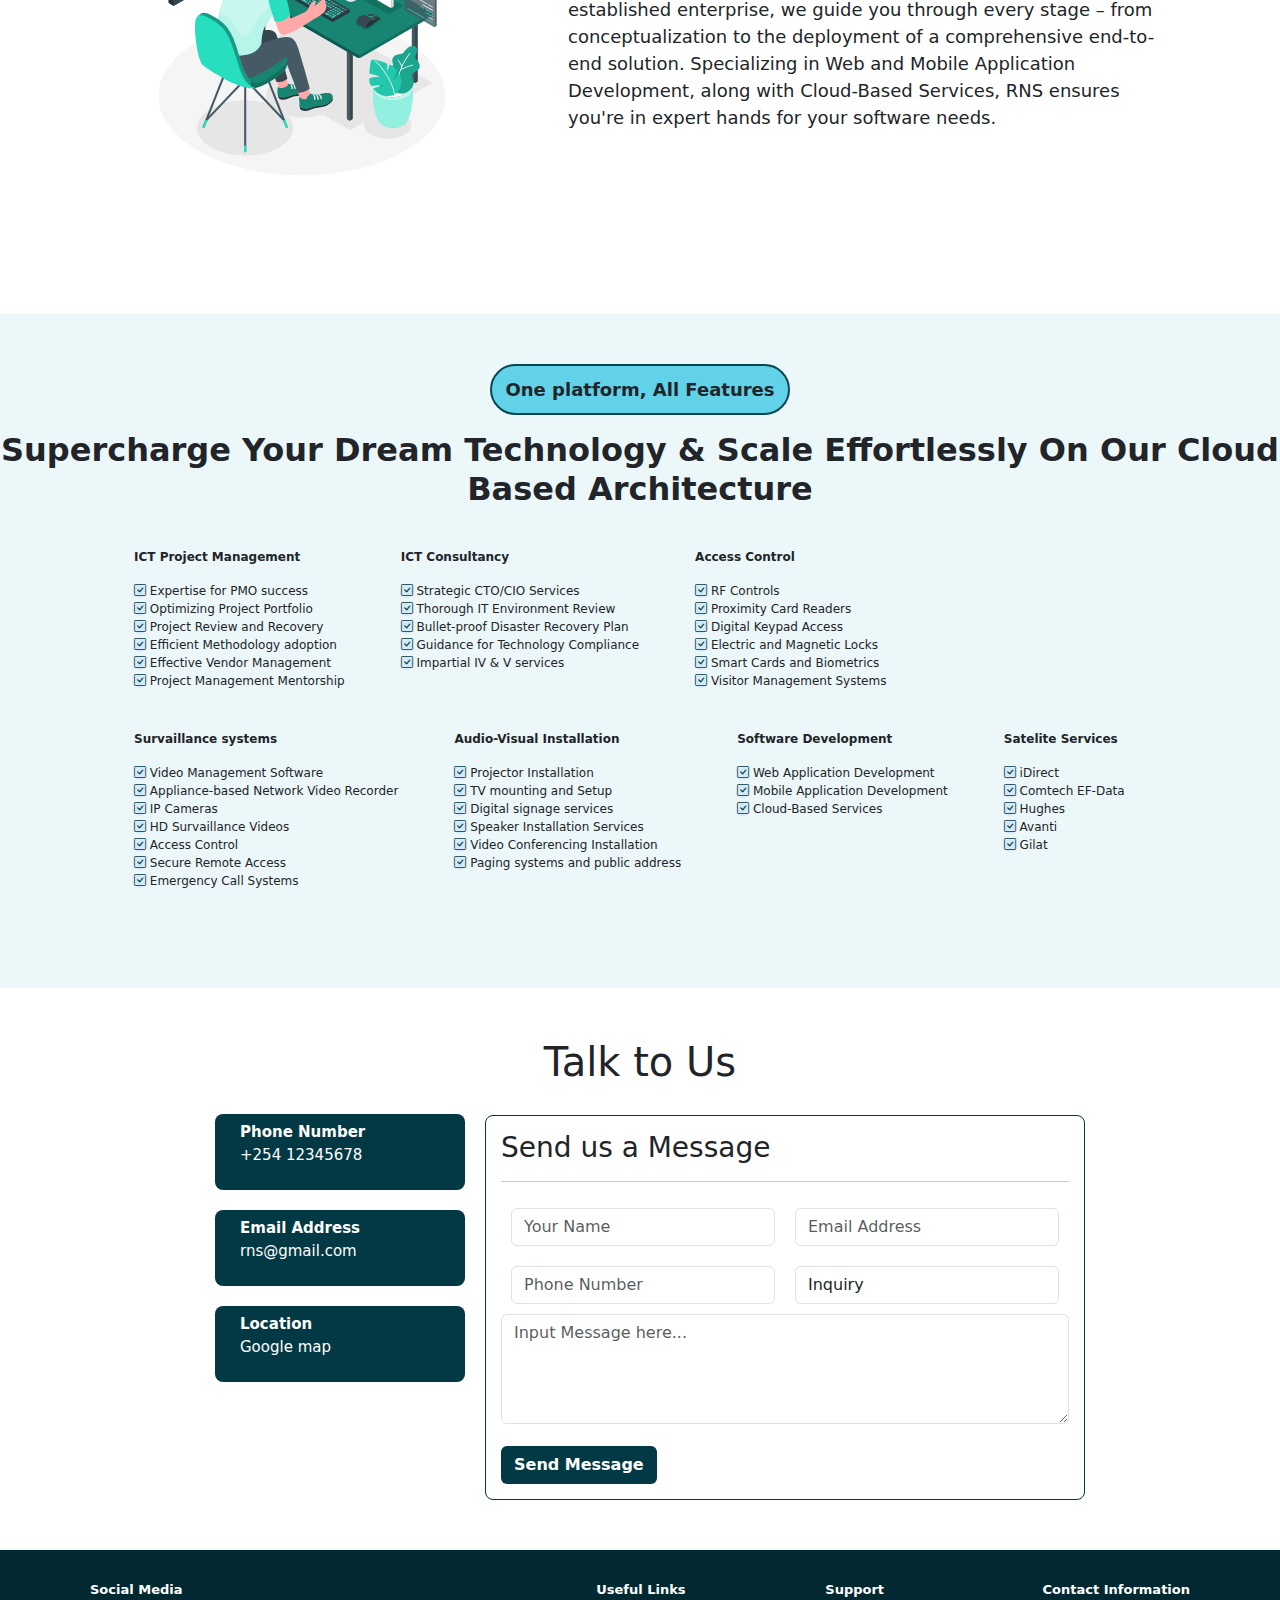
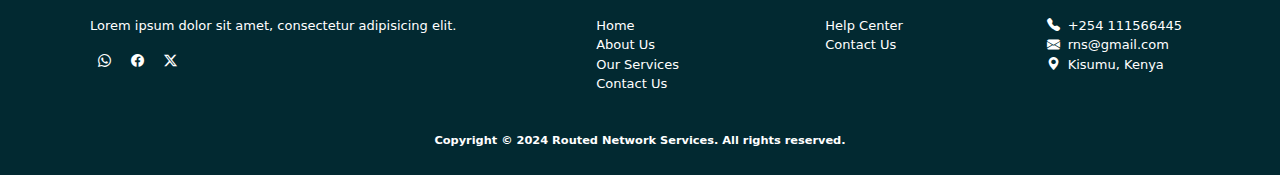
==== commit 814d9dbe: "footer" ====
--- a/home.html
+++ b/home.html
@@ -398,16 +398,18 @@
                 <p><b>Social Media</b></p>
                 <p>Lorem ipsum dolor sit amet, consectetur adipisicing elit.</p>
                 <div class="socials-icons">
-
+                    <i class="bi bi-whatsapp m-2"></i>
+                    <i class="bi bi-facebook m-2"></i>
+                    <i class="bi bi-twitter-x m-2"></i>
                 </div>
             </div>
 
             <div class="footer-text">
                 <p><b>Useful Links</b></p>
+                <a href="#">Home</a>
                 <a href="#">About Us</a>
-                <a href="#">About Us</a>
-                <a href="#">About Us</a>
-                <a href="#">About Us</a>
+                <a href="#">Our Services</a>
+                <a href="#">Contact Us</a>
             </div>
 
             <div class="footer-text">
@@ -418,12 +420,12 @@
 
             <div class="footer-text">
                 <p><b>Contact Information</b></p>
-                <a href="#">+254 111566445</a>
-                <a href="#">rns@gmail.com</a>
-                <a href="#">Kisumu, Kenya</a>
-            </div>
-        </div>
-        <p style="text-align: center;"><small><b>Copyright</b></small></p>
+                <a href="#"> <i class="bi bi-telephone-fill m-1"></i> +254 111566445</a>
+                <a href="#"><i class="bi bi-envelope-fill  m-1"></i> rns@gmail.com</a>
+                <a href="#"><i class="bi bi-geo-alt-fill m-1"></i> Kisumu, Kenya</a>
+            </div>
+        </div>
+        <p><small><b><p  style="text-align: center;">Copyright &copy; 2024 Routed Network Services. All rights reserved.</p></b></small></p>
     </footer>
 
     
